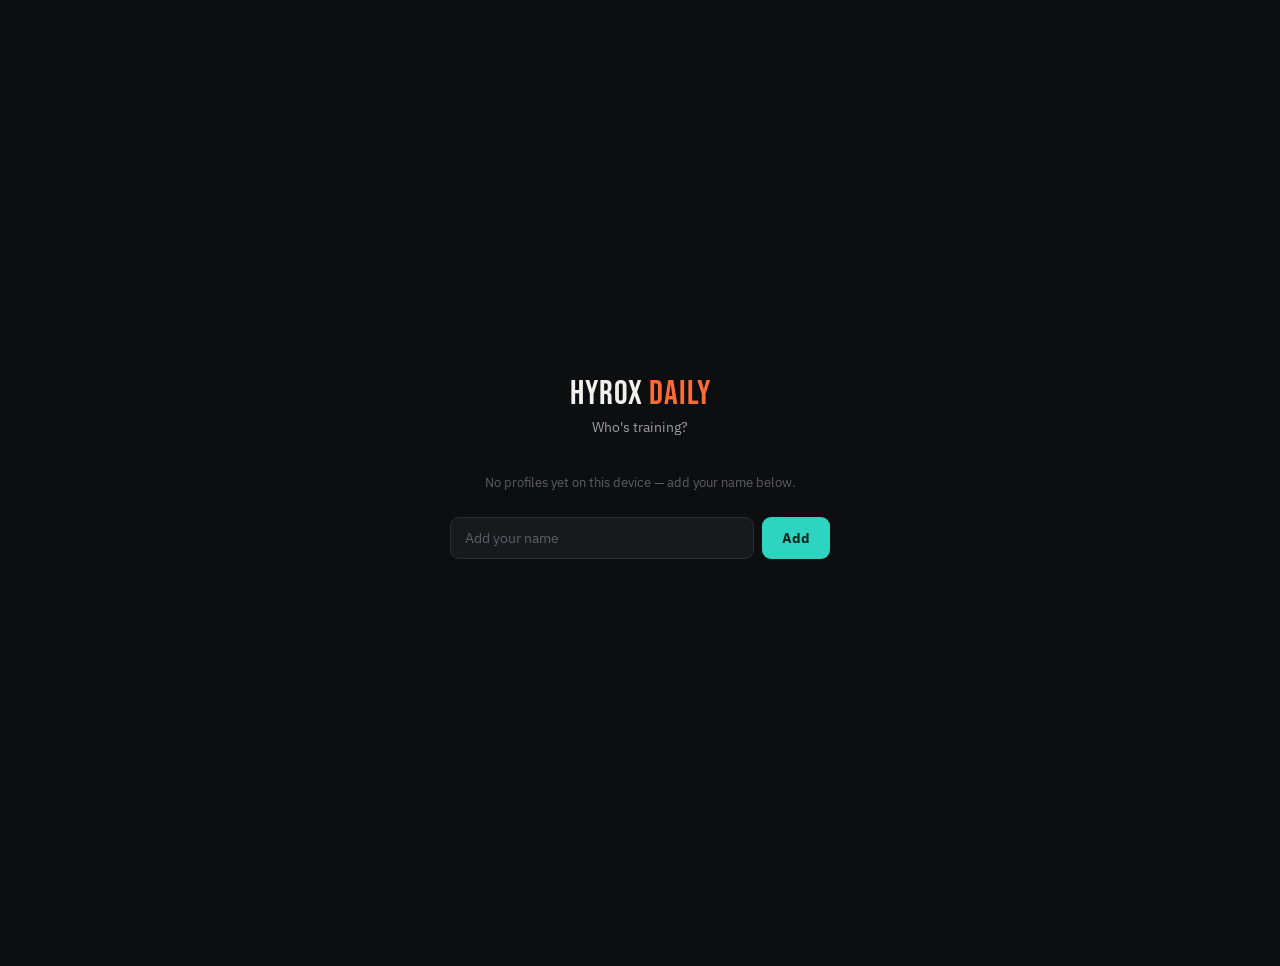
==== index.html @ 0f5ade12 "Add files via upload" ====
<!DOCTYPE html>
<html lang="en">
<head>
<meta charset="UTF-8">
<meta name="viewport" content="width=device-width, initial-scale=1.0, viewport-fit=cover">
<title>HYROX Daily — Patrick's Training Tracker</title>
<meta name="description" content="Daily HYROX training tracker — 13-week build to Race 1, 5-week bridge to Race 2.">
<meta name="theme-color" content="#0D0E10">
<link rel="icon" href="data:image/svg+xml,<svg xmlns=%22http://www.w3.org/2000/svg%22 viewBox=%220 0 100 100%22><rect width=%22100%22 height=%22100%22 rx=%2220%22 fill=%22%230D0E10%22/><text x=%2250%22 y=%2266%22 font-size=%2255%22 font-family=%22Arial%22 font-weight=%22900%22 fill=%22%23FF6B35%22 text-anchor=%22middle%22>H</text></svg>">
<link rel="preconnect" href="https://fonts.googleapis.com">
<link rel="preconnect" href="https://fonts.gstatic.com" crossorigin>
<link href="https://fonts.googleapis.com/css2?family=Bebas+Neue&family=IBM+Plex+Mono:wght@500;600&family=IBM+Plex+Sans:wght@400;500;600;700&display=swap" rel="stylesheet">
<link rel="stylesheet" href="css/style.css">
</head>
<body>

<div id="app">

  <div id="profileScreen" class="profile-screen">
    <div class="profile-screen-inner">
      <div class="brand">HYROX <span>DAILY</span></div>
      <p class="profile-screen-sub">Who's training?</p>
      <div class="profile-list" id="profileList"></div>
      <div class="profile-add-row">
        <input type="text" id="newProfileName" placeholder="Add your name" maxlength="24" autocomplete="off">
        <button id="addProfileBtn">Add</button>
      </div>
    </div>
  </div>

  <div id="mainApp" hidden>

  <header class="app-header">
    <div class="header-top">
      <div class="brand-row">
        <div class="brand">HYROX <span>DAILY</span></div>
        <div class="profile-chip" id="activeProfileName">—</div>
      </div>
      <div class="header-actions">
        <button id="switchProfileBtn" class="ghost-btn">Switch</button>
        <button id="todayBtn" class="today-btn">Jump to Today</button>
      </div>
    </div>

    <div class="phase-card">
      <div class="phase-row">
        <div class="phase-name" id="phaseName">—</div>
        <div class="phase-week" id="phaseWeek">—</div>
      </div>
      <div class="phase-bar"><div class="phase-bar-fill" id="phaseBarFill" style="width:0%"></div></div>
      <div class="phase-meta">
        <span id="raceCountdown">—</span>
        <span id="adherenceStat">—</span>
      </div>
    </div>
  </header>

  <nav class="week-rail" id="weekRail" aria-label="This week"></nav>

  <main id="mainView">
    <div id="startBanner"></div>

    <div class="day-nav">
      <button class="day-nav-btn" id="prevDayBtn" aria-label="Previous day">‹</button>
      <div class="day-heading">
        <div class="dh-name" id="dhName">—</div>
        <div class="dh-date" id="dhDate">—</div>
      </div>
      <button class="day-nav-btn" id="nextDayBtn" aria-label="Next day">›</button>
    </div>

    <div class="swap-row">
      <button class="swap-toggle-btn" id="swapToggleBtn" hidden>⇄ Swap with another day this week</button>
      <div class="swap-locked-note" id="swapLockedNote" hidden>Swapping is locked during race week.</div>
    </div>
    <div class="swap-panel" id="swapPanel" hidden></div>

    <section class="session-card" id="sessionCard">
      <span class="session-tag" id="sessionTag">—</span>
      <span class="swapped-badge" id="swappedBadge" hidden>⇄ moved</span>
      <h1 class="session-title" id="sessionTitle">—</h1>
      <p class="session-subtitle" id="sessionSubtitle"></p>
      <div class="station-rail" id="stationRail"></div>
    </section>
  </main>

  <footer class="app-footer">
    <div class="streak-row">
      <div class="streak-card">
        <div class="streak-num" id="streakNum">0</div>
        <div class="streak-label">Day Streak</div>
      </div>
      <div class="streak-card">
        <div class="streak-num" id="doneCount">0</div>
        <div class="streak-label">Sessions Done</div>
      </div>
      <div class="streak-card">
        <div class="streak-num" id="pctNum">0%</div>
        <div class="streak-label">Block Adherence</div>
      </div>
    </div>
  </footer>

  </div>

</div>

<script src="js/pictograms.js"></script>
<script src="js/program-data.js"></script>
<script src="js/app.js"></script>
</body>
</html>
---- css/style.css ----
/* ===================================================================
   HYROX DAILY — design tokens
   Dark, data-dense "split board" aesthetic: motivated by early-morning /
   gym use and by the athlete's own race-timing dashboards, not a default.
   Two semantic accents (run / gym) + a reserved race-red used only twice
   in the whole 126-day program, on the two race days.
   =================================================================== */
:root{
  --bg:        #0D0E10;
  --surface:   #17191C;
  --surface-2: #202226;
  --border:    #2A2C31;
  --border-soft:#1E2023;

  --text:      #F2F1ED;
  --text-dim:  #9A9DA6;
  --text-faint:#5C5F66;

  --run:    #FF6B35;
  --run-dim:#7A3D24;
  --gym:    #2DD4BF;
  --gym-dim:#1D5A54;
  --rest:   #6B6F76;
  --race:   #E5484D;
  --race-glow: rgba(229,72,77,.35);

  --font-display: 'Bebas Neue', 'Archivo Black', sans-serif;
  --font-body: 'IBM Plex Sans', -apple-system, sans-serif;
  --font-mono: 'IBM Plex Mono', 'SFMono-Regular', monospace;

  --radius: 14px;
  --radius-sm: 9px;
  --container: 640px;
}

*{ box-sizing:border-box; margin:0; padding:0; }
html{ -webkit-tap-highlight-color: transparent; }

body{
  background: var(--bg);
  color: var(--text);
  font-family: var(--font-body);
  line-height:1.45;
  min-height:100vh;
  padding-bottom: 48px;
}

button{ font-family:inherit; cursor:pointer; }
a{ color:inherit; }

::selection{ background: var(--gym-dim); color:var(--text); }

@media (prefers-reduced-motion: reduce){
  *{ animation-duration:0.001ms !important; animation-iteration-count:1 !important; transition:none !important; }
}

/* ---------- shell ---------- */
#app{ max-width: var(--container); margin:0 auto; padding: 18px 16px 0; }

/* ---------- header ---------- */
.app-header{ padding-bottom:14px; }
.header-top{ display:flex; align-items:center; justify-content:space-between; margin-bottom:16px; }
.brand{ font-family:var(--font-display); font-size:28px; letter-spacing:1px; color:var(--text); line-height:1; }
.brand span{ color:var(--run); }
.today-btn{
  background:var(--surface-2); border:1px solid var(--border); color:var(--text-dim);
  font-size:12px; font-weight:600; letter-spacing:.06em; text-transform:uppercase;
  padding:8px 14px; border-radius: 999px; transition:.15s;
}
.today-btn:hover{ color:var(--text); border-color:var(--gym); }
.today-btn:focus-visible, button:focus-visible, input:focus-visible, a:focus-visible{
  outline:2px solid var(--gym); outline-offset:2px;
}

.phase-card{
  background:var(--surface); border:1px solid var(--border-soft); border-radius:var(--radius);
  padding:14px 16px;
}
.phase-row{ display:flex; align-items:baseline; justify-content:space-between; gap:8px; margin-bottom:9px; }
.phase-name{ font-size:13px; font-weight:600; color:var(--text); }
.phase-week{ font-family:var(--font-mono); font-size:12px; color:var(--text-dim); white-space:nowrap; }
.phase-bar{ height:5px; border-radius:4px; background:var(--surface-2); overflow:hidden; margin-bottom:9px; }
.phase-bar-fill{ height:100%; background:linear-gradient(90deg, var(--gym), var(--run)); border-radius:4px; transition:width .3s; }
.phase-meta{ display:flex; justify-content:space-between; font-size:12px; color:var(--text-dim); }
.phase-meta b{ color:var(--text); font-family:var(--font-mono); font-weight:500; }

/* ---------- week rail ---------- */
.week-rail{ display:flex; gap:6px; margin:16px 0; }
.week-dot{
  flex:1; display:flex; flex-direction:column; align-items:center; gap:6px;
  background:none; border:none; padding:8px 2px; border-radius:var(--radius-sm);
  color:var(--text-dim); transition:.15s;
}
.week-dot:hover{ background:var(--surface); }
.week-dot .wd-letter{ font-size:11px; font-weight:600; letter-spacing:.04em; text-transform:uppercase; }
.week-dot .wd-ring{
  width:30px; height:30px; border-radius:50%; border:2px solid var(--border);
  display:flex; align-items:center; justify-content:center; position:relative;
  font-family:var(--font-mono); font-size:11px; color:var(--text-faint);
}
.week-dot.type-gym .wd-ring{ border-color: var(--gym-dim); }
.week-dot.type-run .wd-ring{ border-color: var(--run-dim); }
.week-dot.type-race .wd-ring{ border-color: var(--race); }
.week-dot.done.type-gym .wd-ring{ background:var(--gym); border-color:var(--gym); color:#04231F; }
.week-dot.done.type-run .wd-ring{ background:var(--run); border-color:var(--run); color:#2B0F04; }
.week-dot.done.type-race .wd-ring{ background:var(--race); border-color:var(--race); color:#fff; }
.week-dot.partial .wd-ring{ background:conic-gradient(var(--gym) var(--pct,50%), transparent 0); }
.week-dot.is-today .wd-ring{ box-shadow:0 0 0 2px var(--bg), 0 0 0 4px var(--text); }
.week-dot.is-viewing{ background:var(--surface); }

/* ---------- day nav ---------- */
.day-nav{ display:flex; align-items:center; justify-content:space-between; margin-bottom:12px; }
.day-nav-btn{
  width:38px; height:38px; border-radius:50%; background:var(--surface); border:1px solid var(--border);
  color:var(--text); font-size:18px; display:flex; align-items:center; justify-content:center;
}
.day-nav-btn:disabled{ opacity:.3; cursor:default; }
.day-heading{ text-align:center; }
.day-heading .dh-name{ font-family:var(--font-display); font-size:34px; letter-spacing:.5px; line-height:1; }
.day-heading .dh-date{ font-size:12px; color:var(--text-dim); font-family:var(--font-mono); margin-top:2px; }

/* ---------- session card ---------- */
.session-card{
  background:var(--surface); border:1px solid var(--border-soft); border-radius:var(--radius);
  padding:20px 18px 8px; margin-bottom:18px;
}
.session-card.type-race{ border-color:var(--race); box-shadow:0 0 0 1px var(--race), 0 8px 30px var(--race-glow); }

.session-tag{
  display:inline-flex; align-items:center; gap:6px; font-size:11px; font-weight:700; letter-spacing:.08em;
  text-transform:uppercase; padding:4px 10px; border-radius:999px; margin-bottom:10px;
}
.session-tag.type-gym{ background:var(--gym-dim); color:var(--gym); }
.session-tag.type-run{ background:var(--run-dim); color:var(--run); }
.session-tag.type-rest{ background:var(--surface-2); color:var(--text-dim); }
.session-tag.type-race{ background:var(--race); color:#fff; }

.swapped-badge{
  display:inline-flex; margin-left:8px; font-size:10.5px; font-weight:700; letter-spacing:.04em;
  text-transform:uppercase; color:var(--text-dim); background:var(--surface-2); padding:4px 9px;
  border-radius:999px; vertical-align:middle;
}

.swap-row{ text-align:center; margin-bottom:10px; }
.swap-toggle-btn{ background:none; border:none; color:var(--text-dim); font-size:12.5px; text-decoration:underline; text-underline-offset:3px; padding:4px 8px; }
.swap-toggle-btn:hover{ color:var(--text); }
.swap-locked-note{ font-size:12px; color:var(--text-faint); font-style:italic; }

.swap-panel{ background:var(--surface); border:1px solid var(--border-soft); border-radius:var(--radius-sm); margin-bottom:14px; overflow:hidden; }
.swap-option{
  width:100%; display:flex; align-items:center; gap:10px; padding:11px 14px; background:none;
  border:none; border-bottom:1px solid var(--border-soft); color:var(--text); text-align:left;
}
.swap-option:last-child{ border-bottom:none; }
.swap-option:hover{ background:var(--surface-2); }
.swap-option-day{ flex:none; width:88px; font-size:12.5px; font-weight:600; line-height:1.3; }
.swap-option-date{ display:block; font-size:10.5px; color:var(--text-dim); font-weight:400; font-family:var(--font-mono); }
.swap-option-tag{ flex:none; font-size:10px; font-weight:700; text-transform:uppercase; letter-spacing:.04em; padding:3px 7px; border-radius:999px; }
.swap-option-tag.type-gym{ background:var(--gym-dim); color:var(--gym); }
.swap-option-tag.type-run{ background:var(--run-dim); color:var(--run); }
.swap-option-tag.type-rest{ background:var(--surface-2); color:var(--text-dim); }
.swap-option-title{ flex:1; font-size:12px; color:var(--text-dim); overflow:hidden; text-overflow:ellipsis; white-space:nowrap; }

.session-title{ font-family:var(--font-display); font-size:26px; letter-spacing:.3px; line-height:1.05; margin-bottom:4px; }
.session-subtitle{ font-size:13px; color:var(--text-dim); margin-bottom:18px; }

/* ---------- station rail (signature element) ---------- */
.station-rail{ position:relative; padding-left:0; }
.station{ position:relative; display:flex; gap:14px; padding-bottom:22px; }
.station:last-child{ padding-bottom:6px; }
.station-line{
  position:absolute; left:23px; top:48px; bottom:-4px; width:2px; background:var(--border);
}
.station:last-child .station-line{ display:none; }
.station.checked .station-line{ background: var(--session-accent, var(--gym)); }

.station-node{
  flex:none; width:48px; height:48px; border-radius:50%; background:var(--surface-2);
  border:2px solid var(--border); display:flex; align-items:center; justify-content:center;
  position:relative; z-index:1; padding:9px; color:var(--text-dim);
  transition:.15s; appearance:none; -webkit-appearance:none;
}
.station-node:hover{ border-color: var(--session-accent, var(--gym)); }
.station.checked .station-node{
  background: var(--session-accent, var(--gym)); border-color: var(--session-accent, var(--gym)); color:#04231F;
}
.station-node .p-check{
  position:absolute; bottom:-3px; right:-3px; width:18px; height:18px; border-radius:50%;
  background:var(--bg); border:2px solid var(--session-accent, var(--gym)); color:var(--session-accent, var(--gym));
  display:none; align-items:center; justify-content:center; font-size:11px; line-height:1;
}
.station.checked .station-node .p-check{ display:flex; background:var(--session-accent, var(--gym)); color:#04231F; }

.station-body{ flex:1; padding-top:4px; min-width:0; }
.station-name{ font-size:15px; font-weight:600; color:var(--text); }
.station.checked .station-name{ color:var(--text-dim); }
.station-prescription{ font-family:var(--font-mono); font-size:15px; color:var(--session-accent, var(--gym)); margin-top:1px; }
.station-detail{ font-size:12.5px; color:var(--text-dim); margin-top:4px; }
.station-cue{ font-size:12px; color:var(--text-faint); font-style:italic; margin-top:3px; }
.station-video{
  display:inline-flex; align-items:center; gap:4px; font-size:11.5px; color:var(--text-faint);
  margin-top:7px; text-decoration:none; border-bottom:1px solid var(--border);
}
.station-video:hover{ color:var(--text-dim); border-color:var(--text-dim); }

.station.note .station-node{ background:none; border:none; color:var(--text-faint); width:48px; }
.station.note .station-body{ padding-top:12px; }
.station.note .station-name{ font-size:12.5px; color:var(--text-dim); font-weight:600; text-transform:uppercase; letter-spacing:.03em; }
.station.note .station-detail{ margin-top:2px; }
.station.note .station-line{ background: repeating-linear-gradient(var(--border),var(--border) 3px,transparent 3px,transparent 7px); }

/* rest day */
.rest-block{ display:flex; align-items:center; gap:14px; padding:6px 0 16px; }
.rest-block .station-node{ background:var(--surface-2); }
.rest-block.checked .station-node{ background:var(--rest); border-color:var(--rest); color:var(--bg); }
.rest-block .p-check{ border-color:var(--rest); color:var(--rest); }
.rest-block.checked .p-check{ background:var(--rest); color:var(--bg); }

/* race block */
.race-block{ padding:4px 0 16px; }
.race-block .race-lead{ font-size:14px; color:var(--text); margin-bottom:14px; }
.race-block .race-cue{ font-size:13px; color:var(--race); font-weight:600; margin-top:10px; }
.time-input-row{ display:flex; align-items:center; gap:10px; }
.time-input-row label{ font-size:12px; color:var(--text-dim); }
.time-input{
  background:var(--surface-2); border:1px solid var(--border); color:var(--text); font-family:var(--font-mono);
  font-size:16px; padding:9px 12px; border-radius:var(--radius-sm); width:120px;
}
.race-complete-btn{
  margin-top:14px; width:100%; padding:13px; border-radius:var(--radius-sm); border:none;
  background:var(--race); color:#fff; font-weight:700; font-size:14px; letter-spacing:.03em;
}
.race-complete-btn.done{ background:var(--surface-2); color:var(--race); border:1px solid var(--race); }

/* ---------- footer ---------- */
.app-footer{ padding:6px 2px 20px; }
.streak-row{ display:flex; gap:10px; }
.streak-card{
  flex:1; background:var(--surface); border:1px solid var(--border-soft); border-radius:var(--radius-sm);
  padding:12px 14px; text-align:center;
}
.streak-num{ font-family:var(--font-mono); font-size:22px; font-weight:600; }
.streak-label{ font-size:10.5px; color:var(--text-dim); text-transform:uppercase; letter-spacing:.05em; margin-top:2px; }

.banner{
  background:var(--surface-2); border:1px solid var(--border); border-radius:var(--radius-sm);
  padding:12px 14px; font-size:13px; color:var(--text-dim); text-align:center; margin-bottom:16px;
}
.banner b{ color:var(--text); }

/* ---------- profile screen ---------- */
.profile-screen{
  min-height:100vh; display:flex; align-items:center; justify-content:center; padding:24px 16px;
}
.profile-screen[hidden]{ display:none; }
.profile-screen-inner{ width:100%; max-width:380px; text-align:center; }
.profile-screen .brand{ font-size:34px; margin-bottom:6px; justify-content:center; }
.profile-screen-sub{ color:var(--text-dim); font-size:14px; margin-bottom:28px; }
.profile-list{ display:flex; flex-direction:column; gap:10px; margin-bottom:20px; }
.profile-empty{ color:var(--text-faint); font-size:13px; padding:8px 0 4px; }
.profile-card{ display:flex; align-items:center; gap:10px; }
.profile-select{
  flex:1; display:flex; align-items:center; gap:12px; background:var(--surface); border:1px solid var(--border-soft);
  border-radius:var(--radius-sm); padding:12px 16px; color:var(--text); text-align:left; transition:.15s;
}
.profile-select:hover{ border-color:var(--gym); background:var(--surface-2); }
.profile-avatar{
  flex:none; width:34px; height:34px; border-radius:50%; display:flex; align-items:center; justify-content:center;
  font-family:var(--font-display); font-size:16px; color:#0A0B0C;
}
.profile-name{ font-size:15px; font-weight:600; }
.profile-delete{
  flex:none; width:34px; height:34px; border-radius:50%; background:none; border:1px solid var(--border);
  color:var(--text-faint); font-size:16px; line-height:1;
}
.profile-delete:hover{ color:var(--race); border-color:var(--race); }
.profile-add-row{ display:flex; gap:8px; }
.profile-add-row input{
  flex:1; background:var(--surface); border:1px solid var(--border); color:var(--text); font-family:inherit;
  font-size:14px; padding:11px 14px; border-radius:var(--radius-sm);
}
.profile-add-row input::placeholder{ color:var(--text-faint); }
.profile-add-row button{
  background:var(--gym); border:none; color:#04231F; font-weight:700; font-size:14px; padding:0 20px;
  border-radius:var(--radius-sm);
}

/* ---------- header: brand row / profile chip / switch ---------- */
.brand-row{ display:flex; align-items:baseline; gap:10px; }
.profile-chip{
  font-size:12px; font-weight:600; color:var(--text-dim); background:var(--surface); border:1px solid var(--border-soft);
  padding:3px 11px; border-radius:999px;
}
.header-actions{ display:flex; align-items:center; gap:8px; }
.ghost-btn{
  background:none; border:1px solid var(--border); color:var(--text-dim); font-size:12px; font-weight:600;
  padding:8px 12px; border-radius:999px;
}
.ghost-btn:hover{ color:var(--text); border-color:var(--gym); }
.station-node .pictogram, .rest-block .station-node .pictogram{ width:100%; height:100%; }

@media (min-width:480px){
  .day-heading .dh-name{ font-size:38px; }
  .session-title{ font-size:30px; }
}
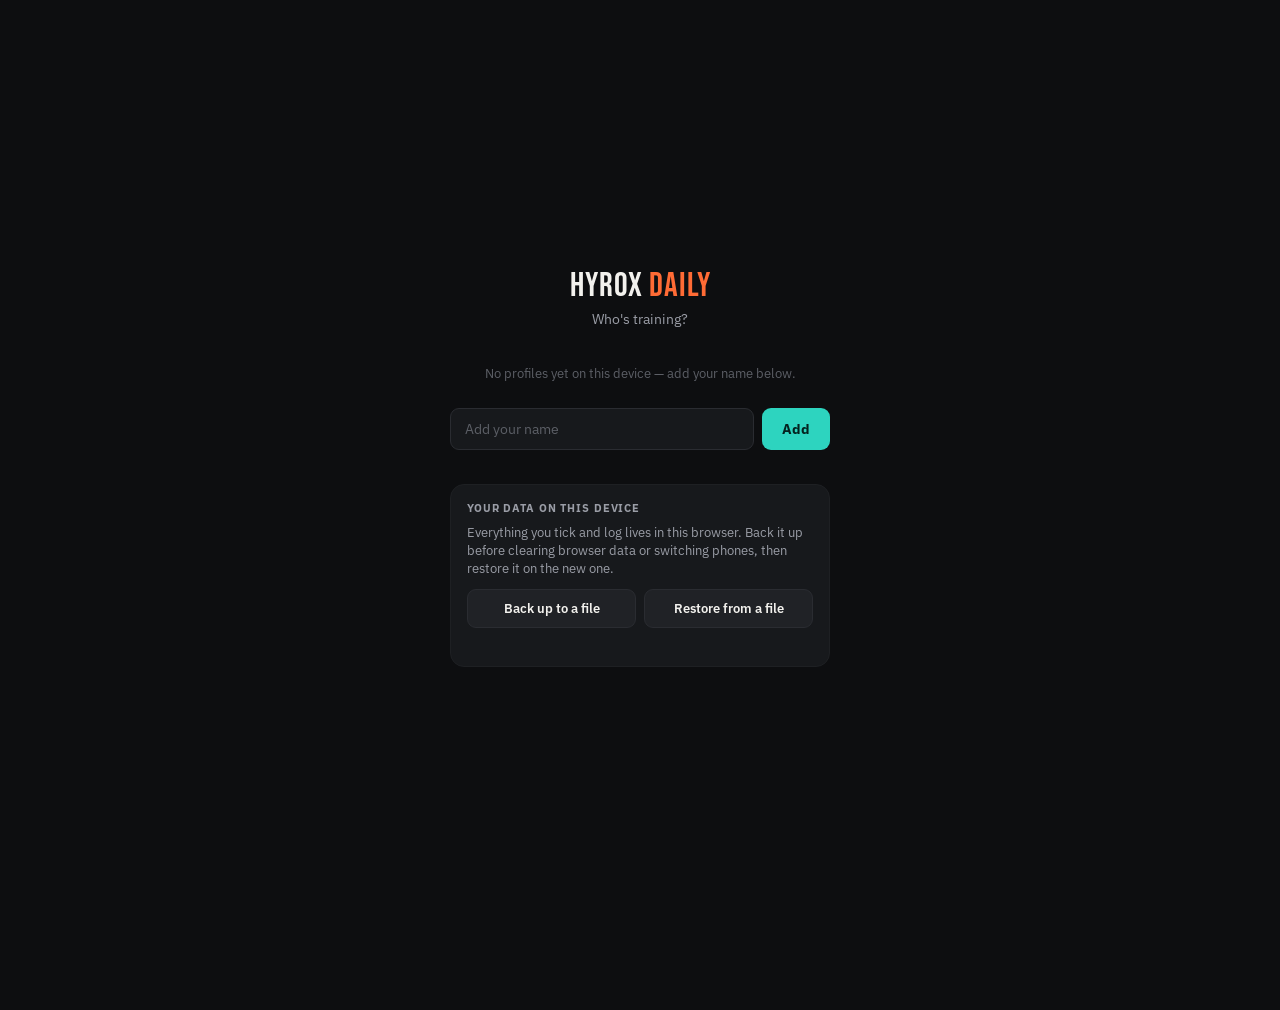
==== commit 28a0616e: "Add files via upload" ====
--- a/index.html
+++ b/index.html
@@ -3,13 +3,16 @@
 <head>
 <meta charset="UTF-8">
 <meta name="viewport" content="width=device-width, initial-scale=1.0, viewport-fit=cover">
-<title>HYROX Daily — Patrick's Training Tracker</title>
-<meta name="description" content="Daily HYROX training tracker — 13-week build to Race 1, 5-week bridge to Race 2.">
+<title>HYROX Daily</title>
+<meta name="description" content="Daily HYROX training plan, race-week fuel and mobility routines.">
 <meta name="theme-color" content="#0D0E10">
-<link rel="icon" href="data:image/svg+xml,<svg xmlns=%22http://www.w3.org/2000/svg%22 viewBox=%220 0 100 100%22><rect width=%22100%22 height=%22100%22 rx=%2220%22 fill=%22%230D0E10%22/><text x=%2250%22 y=%2266%22 font-size=%2255%22 font-family=%22Arial%22 font-weight=%22900%22 fill=%22%23FF6B35%22 text-anchor=%22middle%22>H</text></svg>">
-<link rel="preconnect" href="https://fonts.googleapis.com">
-<link rel="preconnect" href="https://fonts.gstatic.com" crossorigin>
-<link href="https://fonts.googleapis.com/css2?family=Bebas+Neue&family=IBM+Plex+Mono:wght@500;600&family=IBM+Plex+Sans:wght@400;500;600;700&display=swap" rel="stylesheet">
+<meta name="mobile-web-app-capable" content="yes">
+<meta name="apple-mobile-web-app-capable" content="yes">
+<meta name="apple-mobile-web-app-status-bar-style" content="black-translucent">
+<meta name="apple-mobile-web-app-title" content="HYROX Daily">
+<link rel="manifest" href="manifest.webmanifest">
+<link rel="icon" type="image/png" href="icons/favicon-64.png">
+<link rel="apple-touch-icon" href="icons/apple-touch-icon.png">
 <link rel="stylesheet" href="css/style.css">
 </head>
 <body>
@@ -25,6 +28,17 @@
         <input type="text" id="newProfileName" placeholder="Add your name" maxlength="24" autocomplete="off">
         <button id="addProfileBtn">Add</button>
       </div>
+
+      <div class="data-box">
+        <div class="data-title">Your data on this device</div>
+        <p class="data-sub">Everything you tick and log lives in this browser. Back it up before clearing browser data or switching phones, then restore it on the new one.</p>
+        <div class="data-actions">
+          <button id="backupBtn" class="data-btn">Back up to a file</button>
+          <button id="restoreBtn" class="data-btn">Restore from a file</button>
+          <input type="file" id="restoreInput" accept="application/json,.json" hidden>
+        </div>
+        <p class="data-status" id="dataStatus" role="status" aria-live="polite"></p>
+      </div>
     </div>
   </div>
 
@@ -38,8 +52,17 @@
       </div>
       <div class="header-actions">
         <button id="switchProfileBtn" class="ghost-btn">Switch</button>
-        <button id="todayBtn" class="today-btn">Jump to Today</button>
+        <button id="todayBtn" class="today-btn">Today</button>
       </div>
+    </div>
+  </header>
+
+  <div id="planView" class="view">
+
+    <div class="install-banner" id="installBanner" hidden>
+      <span>Install HYROX Daily on your phone - it opens like an app and works with no signal.</span>
+      <button id="installBtn" class="install-btn">Install</button>
+      <button id="installDismiss" class="install-x" aria-label="Dismiss">×</button>
     </div>
 
     <div class="phase-card">
@@ -53,7 +76,6 @@
         <span id="adherenceStat">—</span>
       </div>
     </div>
-  </header>
 
   <nav class="week-rail" id="weekRail" aria-label="This week"></nav>
 
@@ -75,11 +97,22 @@
     </div>
     <div class="swap-panel" id="swapPanel" hidden></div>
 
+    <div class="holiday-row" id="holidayRow">
+      <button class="holiday-toggle-btn" id="holidayToggleBtn">🏖 Mark as Holiday Mode</button>
+    </div>
+    <div class="holiday-panel" id="holidayPanel" hidden>
+      <p class="holiday-panel-text">This day is excused — it won't break your streak or count against adherence.</p>
+      <input type="text" id="holidayReasonInput" placeholder="Reason (optional) — e.g. travelling, no gym access" maxlength="80" autocomplete="off">
+    </div>
+
+    <div id="fuelToday"></div>
+
     <section class="session-card" id="sessionCard">
       <span class="session-tag" id="sessionTag">—</span>
       <span class="swapped-badge" id="swappedBadge" hidden>⇄ moved</span>
       <h1 class="session-title" id="sessionTitle">—</h1>
       <p class="session-subtitle" id="sessionSubtitle"></p>
+      <div class="session-links" id="sessionLinks"></div>
       <div class="station-rail" id="stationRail"></div>
     </section>
   </main>
@@ -103,10 +136,50 @@
 
   </div>
 
+  <div id="fuelView" class="view" hidden></div>
+  <div id="mobilityView" class="view" hidden></div>
+
+  <nav class="tabbar" aria-label="Sections">
+    <button class="tab is-active" data-tab="plan" aria-current="page">
+      <svg viewBox="0 0 24 24" aria-hidden="true"><rect x="3.5" y="5" width="17" height="15" rx="2.5"/><path d="M3.5 10h17M8 3v4M16 3v4"/></svg>
+      <span>Plan</span>
+    </button>
+    <button class="tab" data-tab="fuel">
+      <svg viewBox="0 0 24 24" aria-hidden="true"><path d="M12 3.5c3.2 4 5.5 7.1 5.5 10.2A5.5 5.5 0 0 1 6.5 13.7C6.5 10.6 8.8 7.5 12 3.5z"/></svg>
+      <span>Fuel</span>
+    </button>
+    <button class="tab" data-tab="mobility">
+      <svg viewBox="0 0 24 24" aria-hidden="true"><circle cx="13" cy="4.5" r="1.8"/><path d="M12.5 7.5l-2 6 4.5 2.5 1 5M10.5 13.5L6 20M11.8 9.5l5.2-1.5M11.5 9.8L6.5 8"/></svg>
+      <span>Mobility</span>
+    </button>
+  </nav>
+
+  </div>
+
+  <div id="sheet" class="sheet" hidden>
+    <div class="sheet-backdrop" data-sheet-close></div>
+    <div class="sheet-panel" role="dialog" aria-modal="true" aria-labelledby="sheetTitle">
+      <div class="sheet-grip" aria-hidden="true"></div>
+      <div class="sheet-head">
+        <div>
+          <h2 class="sheet-title" id="sheetTitle">—</h2>
+          <p class="sheet-meta" id="sheetMeta"></p>
+        </div>
+        <button class="sheet-close" id="sheetCloseBtn" data-sheet-close aria-label="Close">×</button>
+      </div>
+      <div class="sheet-body" id="sheetBody"></div>
+    </div>
+  </div>
+
 </div>
 
 <script src="js/pictograms.js"></script>
+<script src="js/pictograms-mobility.js"></script>
 <script src="js/program-data.js"></script>
+<script src="js/routines-data.js"></script>
+<script src="js/fuel-data.js"></script>
+<script src="js/fuel.js"></script>
+<script src="js/mobility.js"></script>
 <script src="js/app.js"></script>
 </body>
 </html>
--- a/css/style.css
+++ b/css/style.css
@@ -1,3 +1,12 @@
+/* Fonts are self-hosted (fonts/, SIL OFL 1.1) so the app works offline. */
+@font-face{ font-family:'Bebas Neue'; font-weight:400; font-style:normal; font-display:swap; src:url(../fonts/bebas-neue-latin-400-normal.woff2) format('woff2'); }
+@font-face{ font-family:'IBM Plex Sans'; font-weight:400; font-style:normal; font-display:swap; src:url(../fonts/ibm-plex-sans-latin-400-normal.woff2) format('woff2'); }
+@font-face{ font-family:'IBM Plex Sans'; font-weight:500; font-style:normal; font-display:swap; src:url(../fonts/ibm-plex-sans-latin-500-normal.woff2) format('woff2'); }
+@font-face{ font-family:'IBM Plex Sans'; font-weight:600; font-style:normal; font-display:swap; src:url(../fonts/ibm-plex-sans-latin-600-normal.woff2) format('woff2'); }
+@font-face{ font-family:'IBM Plex Sans'; font-weight:700; font-style:normal; font-display:swap; src:url(../fonts/ibm-plex-sans-latin-700-normal.woff2) format('woff2'); }
+@font-face{ font-family:'IBM Plex Mono'; font-weight:500; font-style:normal; font-display:swap; src:url(../fonts/ibm-plex-mono-latin-500-normal.woff2) format('woff2'); }
+@font-face{ font-family:'IBM Plex Mono'; font-weight:600; font-style:normal; font-display:swap; src:url(../fonts/ibm-plex-mono-latin-600-normal.woff2) format('woff2'); }
+
 /* ===================================================================
    HYROX DAILY — design tokens
    Dark, data-dense "split board" aesthetic: motivated by early-morning /
@@ -161,6 +170,24 @@
 .swap-option-tag.type-rest{ background:var(--surface-2); color:var(--text-dim); }
 .swap-option-title{ flex:1; font-size:12px; color:var(--text-dim); overflow:hidden; text-overflow:ellipsis; white-space:nowrap; }
 
+.holiday-row{ text-align:center; margin-bottom:10px; }
+.holiday-toggle-btn{ background:none; border:none; color:var(--text-dim); font-size:12.5px; text-decoration:underline; text-underline-offset:3px; padding:4px 8px; }
+.holiday-toggle-btn:hover{ color:var(--text); }
+.holiday-toggle-btn.active{ color:#FBBF24; text-decoration:none; font-weight:600; }
+.holiday-panel{
+  background:var(--surface); border:1px solid #FBBF24; border-radius:var(--radius-sm);
+  padding:12px 14px; margin-bottom:14px;
+}
+.holiday-panel-text{ font-size:12.5px; color:var(--text-dim); margin-bottom:8px; }
+#holidayReasonInput{
+  width:100%; background:var(--surface-2); border:1px solid var(--border); color:var(--text);
+  font-family:inherit; font-size:13px; padding:9px 12px; border-radius:7px;
+}
+#holidayReasonInput::placeholder{ color:var(--text-faint); }
+
+.week-dot.holiday .wd-ring{ border-color:#FBBF24; background:none; color:#FBBF24; font-size:13px; }
+.week-dot.holiday.done .wd-ring, .week-dot.holiday.partial .wd-ring{ background:none; }
+
 .session-title{ font-family:var(--font-display); font-size:26px; letter-spacing:.3px; line-height:1.05; margin-bottom:4px; }
 .session-subtitle{ font-size:13px; color:var(--text-dim); margin-bottom:18px; }
 
@@ -202,6 +229,22 @@
   margin-top:7px; text-decoration:none; border-bottom:1px solid var(--border);
 }
 .station-video:hover{ color:var(--text-dim); border-color:var(--text-dim); }
+
+.log-row{
+  display:flex; align-items:flex-start; justify-content:space-between; gap:10px; flex-wrap:wrap;
+  margin-top:9px; padding-top:9px; border-top:1px dashed var(--border-soft);
+}
+.log-prev{ font-size:11.5px; color:var(--text-faint); font-family:var(--font-mono); padding-top:6px; }
+.log-prev b{ color:var(--text-dim); font-weight:600; }
+.log-inputs{ display:flex; gap:8px; flex-wrap:wrap; margin-left:auto; }
+.log-field{ display:flex; flex-direction:column; align-items:center; gap:3px; }
+.log-field-label{ font-size:9.5px; color:var(--text-faint); text-transform:uppercase; letter-spacing:.03em; white-space:nowrap; }
+.log-input{
+  background:var(--surface-2); border:1px solid var(--border); color:var(--text); font-family:var(--font-mono);
+  font-size:13px; padding:6px 9px; border-radius:7px; width:72px; text-align:center;
+}
+.log-input::placeholder{ color:var(--text-faint); }
+.log-input:focus{ border-color:var(--session-accent, var(--gym)); outline:none; }
 
 .station.note .station-node{ background:none; border:none; color:var(--text-faint); width:48px; }
 .station.note .station-body{ padding-top:12px; }
@@ -303,3 +346,219 @@
   .day-heading .dh-name{ font-size:38px; }
   .session-title{ font-size:30px; }
 }
+
+/* ===================================================================
+   v4 — tabs (Plan / Fuel / Mobility), routine sheet, fuel + mobility views
+   Two new accents, used only inside their own views:
+   fluid sky-blue for anything you drink, grain-gold for carbohydrate.
+   Mobility pictograms take a soft violet so they never read as a
+   session you need to tick off.
+   =================================================================== */
+:root{
+  --fluid:  #5EC8F2;
+  --fluid-dim: #1C4A5C;
+  --carb:   #F2C14E;
+  --carb-dim: #5C4A1C;
+  --mob:    #A78BFA;
+  --mob-dim:#3B3159;
+  --tabbar-h: 64px;
+}
+[hidden]{ display:none !important; }
+body{ padding-bottom: calc(var(--tabbar-h) + 28px + env(safe-area-inset-bottom)); }
+body.sheet-open{ overflow:hidden; }
+
+.header-actions .today-btn[hidden]{ display:none !important; }
+
+/* ---------- tab bar ---------- */
+.tabbar{
+  position:fixed; left:0; right:0; bottom:0; z-index:30;
+  display:flex; justify-content:center; gap:4px;
+  padding:6px 12px calc(6px + env(safe-area-inset-bottom));
+  background:rgba(13,14,16,.92); backdrop-filter:blur(10px); -webkit-backdrop-filter:blur(10px);
+  border-top:1px solid var(--border-soft);
+}
+.tab{
+  flex:1; max-width:200px; display:flex; flex-direction:column; align-items:center; gap:3px;
+  background:none; border:none; color:var(--text-faint); padding:7px 4px; border-radius:var(--radius-sm);
+  font-size:11px; font-weight:600; letter-spacing:.05em; text-transform:uppercase;
+}
+.tab svg{ width:22px; height:22px; fill:none; stroke:currentColor; stroke-width:1.8; stroke-linecap:round; stroke-linejoin:round; }
+.tab:hover{ color:var(--text-dim); }
+.tab.is-active{ color:var(--text); }
+.tab.is-active svg{ stroke:var(--gym); }
+.tab[data-tab="fuel"].is-active svg{ stroke:var(--fluid); }
+.tab[data-tab="mobility"].is-active svg{ stroke:var(--mob); }
+
+/* ---------- shared view heading ---------- */
+.view-head{ padding:6px 2px 16px; }
+.eyebrow{ font-size:11px; font-weight:700; letter-spacing:.1em; text-transform:uppercase; color:var(--text-faint); margin-bottom:4px; }
+.view-title{ font-family:var(--font-display); font-size:32px; letter-spacing:.4px; line-height:1.02; font-weight:400; }
+.view-sub{ font-size:13px; color:var(--text-dim); margin-top:6px; }
+
+/* ---------- routine links inside the Plan view ---------- */
+.routine-link{
+  display:inline-flex; align-items:center; gap:4px; margin-top:7px; margin-right:12px;
+  background:none; border:none; padding:0; color:var(--mob); font-size:12px; font-weight:600;
+  border-bottom:1px solid var(--mob-dim);
+}
+.routine-link:hover{ border-color:var(--mob); }
+.session-links{ display:flex; flex-wrap:wrap; gap:8px; margin:-8px 0 18px; }
+.routine-link.pill{
+  margin:0; padding:6px 11px; border:1px solid var(--mob-dim); border-radius:999px; background:rgba(167,139,250,.06);
+}
+.routine-link.pill[data-open-fuel]{ color:var(--fluid); border-color:var(--fluid-dim); background:rgba(94,200,242,.06); }
+
+/* ---------- fuel card on the Plan view ---------- */
+.fuel-today{
+  width:100%; display:flex; align-items:center; gap:12px; text-align:left; margin-bottom:14px;
+  background:linear-gradient(90deg, rgba(94,200,242,.08), rgba(242,193,78,.05)); color:var(--text);
+  border:1px solid var(--fluid-dim); border-radius:var(--radius-sm); padding:11px 14px;
+}
+.ft-off{ flex:none; font-family:var(--font-display); font-size:22px; color:var(--fluid); min-width:42px; }
+.ft-body{ flex:1; min-width:0; display:flex; flex-direction:column; gap:2px; }
+.ft-title{ font-size:12.5px; font-weight:700; }
+.ft-line{ font-size:12px; color:var(--text-dim); }
+.ft-line b{ color:var(--text); font-family:var(--font-mono); font-weight:500; }
+.ft-go{ flex:none; font-size:20px; color:var(--text-faint); }
+
+/* ---------- routine sheet ---------- */
+.sheet{ position:fixed; inset:0; z-index:50; display:flex; align-items:flex-end; justify-content:center; }
+.sheet-backdrop{ position:absolute; inset:0; background:rgba(0,0,0,.62); }
+.sheet-panel{
+  position:relative; width:100%; max-width:var(--container); max-height:88vh; overflow:auto;
+  background:var(--surface); border:1px solid var(--border); border-bottom:none;
+  border-radius:18px 18px 0 0; padding:8px 16px calc(20px + env(safe-area-inset-bottom));
+  animation: sheet-up .22s ease-out;
+}
+@keyframes sheet-up{ from{ transform:translateY(24px); opacity:.6; } to{ transform:none; opacity:1; } }
+.sheet-grip{ width:38px; height:4px; border-radius:4px; background:var(--border); margin:2px auto 10px; }
+.sheet-head{ display:flex; align-items:flex-start; justify-content:space-between; gap:12px; position:sticky; top:-8px; background:var(--surface); padding:4px 0 10px; z-index:1; }
+.sheet-title{ font-family:var(--font-display); font-size:28px; font-weight:400; letter-spacing:.4px; line-height:1; }
+.sheet-meta{ font-size:12.5px; color:var(--text-dim); margin-top:4px; }
+.sheet-close{ flex:none; width:36px; height:36px; border-radius:50%; background:var(--surface-2); border:1px solid var(--border); color:var(--text); font-size:20px; line-height:1; }
+
+/* ---------- routine moves (sheet + Mobility tab) ---------- */
+.moves{ list-style:none; display:flex; flex-direction:column; gap:10px; }
+.move{ display:flex; gap:14px; align-items:center; background:var(--surface-2); border-radius:var(--radius-sm); padding:10px 12px; }
+.move-ic{ flex:none; width:64px; height:70px; color:var(--mob); background:rgba(167,139,250,.07); border-radius:10px; padding:6px 8px; }
+.move-body{ flex:1; min-width:0; }
+.move-top{ display:flex; align-items:baseline; gap:8px; }
+.move-n{ font-family:var(--font-mono); font-size:11px; color:var(--text-faint); }
+.move-name{ font-size:14.5px; font-weight:600; }
+.move-dose{ font-family:var(--font-mono); font-size:13px; color:var(--mob); margin-top:2px; }
+.move-cue{ font-size:12px; color:var(--text-dim); margin-top:3px; }
+
+/* ---------- Mobility tab ---------- */
+.routine-chips, .race-chips{ display:flex; gap:6px; overflow-x:auto; padding-bottom:4px; margin-bottom:14px; scrollbar-width:none; }
+.routine-chips::-webkit-scrollbar, .race-chips::-webkit-scrollbar, .day-chips::-webkit-scrollbar{ display:none; }
+.routine-chip, .race-chip{
+  flex:none; background:var(--surface); border:1px solid var(--border); color:var(--text-dim);
+  font-size:12.5px; font-weight:600; padding:8px 13px; border-radius:999px;
+}
+.routine-chip.is-on{ color:var(--text); border-color:var(--mob); background:rgba(167,139,250,.1); }
+.routine-card, .fuel-day, .fuel-card{
+  background:var(--surface); border:1px solid var(--border-soft); border-radius:var(--radius); padding:18px 16px; margin-bottom:14px;
+}
+.routine-head{ display:flex; align-items:baseline; justify-content:space-between; gap:12px; }
+.routine-name{ font-family:var(--font-display); font-size:26px; font-weight:400; letter-spacing:.3px; }
+.routine-dur{ font-family:var(--font-mono); font-size:13px; color:var(--mob); white-space:nowrap; }
+.routine-when{ font-size:12.5px; color:var(--text-dim); margin:4px 0 14px; }
+
+/* ---------- Fuel tab ---------- */
+.race-chip{ display:flex; flex-direction:column; align-items:flex-start; gap:1px; border-radius:var(--radius-sm); }
+.race-chip span{ font-family:var(--font-mono); font-size:10.5px; color:var(--text-faint); font-weight:500; }
+.race-chip.is-on{ color:var(--text); border-color:var(--fluid); background:rgba(94,200,242,.08); }
+
+.fuel-settings{ display:flex; flex-wrap:wrap; gap:10px; margin-bottom:14px; }
+.fs-field{ flex:1 1 140px; display:flex; flex-direction:column; gap:5px; font-size:11px; font-weight:700; letter-spacing:.06em; text-transform:uppercase; color:var(--text-faint); }
+.fs-input{ display:flex; align-items:center; gap:6px; background:var(--surface); border:1px solid var(--border); border-radius:var(--radius-sm); padding:0 12px; }
+.fs-input input{ flex:1; min-width:0; background:none; border:none; color:var(--text); font-family:var(--font-mono); font-size:16px; padding:10px 0; color-scheme:dark; }
+.fs-input input:focus{ outline:none; }
+.fs-input:focus-within{ border-color:var(--fluid); }
+.fs-input em{ font-style:normal; color:var(--text-faint); font-size:12px; text-transform:none; letter-spacing:0; }
+.fs-note{ flex-basis:100%; font-size:12px; color:var(--text-dim); }
+
+.day-chips{ display:flex; gap:6px; overflow-x:auto; padding-bottom:4px; margin-bottom:12px; scrollbar-width:none; }
+.day-chip{
+  flex:none; min-width:58px; display:flex; flex-direction:column; align-items:center; gap:2px;
+  background:var(--surface); border:1px solid var(--border); border-radius:var(--radius-sm); padding:7px 8px; color:var(--text-dim);
+}
+.dc-off{ font-family:var(--font-display); font-size:18px; line-height:1; letter-spacing:.3px; }
+.dc-date{ font-size:10.5px; font-family:var(--font-mono); }
+.day-chip.is-on{ color:var(--text); border-color:var(--fluid); background:rgba(94,200,242,.1); }
+.day-chip.is-race .dc-off{ color:var(--race); }
+.day-chip.is-today{ box-shadow:inset 0 -2px 0 var(--text); }
+
+.fd-head{ display:flex; align-items:center; gap:14px; }
+.fd-off{ flex:none; font-family:var(--font-display); font-size:34px; line-height:1; color:var(--fluid); min-width:54px; }
+.fuel-day.is-race .fd-off{ color:var(--race); }
+.fd-title{ font-family:var(--font-display); font-size:26px; font-weight:400; letter-spacing:.3px; line-height:1; }
+.fd-meta{ font-size:12px; color:var(--text-dim); margin-top:4px; }
+.fd-focus{ font-size:13.5px; color:var(--text); margin:14px 0; line-height:1.5; }
+
+.tiles{ display:grid; grid-template-columns:repeat(2, 1fr); gap:8px; margin-bottom:12px; }
+@media (min-width:520px){ .tiles{ grid-template-columns:repeat(4, 1fr); } }
+.tile{ background:var(--surface-2); border-radius:var(--radius-sm); padding:10px 12px; border-top:2px solid var(--border); }
+.tile.is-carb{ border-top-color:var(--carb); }
+.tile.is-fluid{ border-top-color:var(--fluid); }
+.tile-label{ font-size:10.5px; font-weight:700; letter-spacing:.07em; text-transform:uppercase; color:var(--text-faint); }
+.tile-value{ font-family:var(--font-mono); font-size:15px; font-weight:600; margin-top:4px; line-height:1.3; }
+.tile-sub{ font-size:11px; color:var(--text-dim); margin-top:2px; }
+
+.fibre-line{ display:flex; gap:8px; align-items:baseline; font-size:12.5px; color:var(--text-dim); margin-bottom:10px; }
+.fibre-line span{ font-size:10.5px; font-weight:700; letter-spacing:.07em; text-transform:uppercase; color:var(--text-faint); }
+.meal-hint{ font-size:12px; color:var(--text-faint); margin-bottom:6px; }
+.meal{ border-top:1px solid var(--border-soft); padding-top:12px; margin-top:12px; }
+.meal-slot{ font-size:11px; font-weight:700; letter-spacing:.08em; text-transform:uppercase; color:var(--carb); margin-bottom:6px; }
+.meal-opts{ list-style:none; display:flex; flex-direction:column; gap:6px; }
+.meal-opts li{ display:flex; justify-content:space-between; align-items:baseline; gap:12px; font-size:13px; }
+.mo-text{ color:var(--text); }
+.mo-macros{ flex:none; font-family:var(--font-mono); font-size:11.5px; color:var(--text-faint); white-space:nowrap; }
+
+.fuel-h3{ font-size:12px; font-weight:700; letter-spacing:.06em; text-transform:uppercase; color:var(--text-dim); margin:16px 0 10px; display:flex; align-items:center; gap:8px; flex-wrap:wrap; }
+.variant-tag{ font-size:10.5px; color:var(--fluid); border:1px solid var(--fluid-dim); padding:2px 8px; border-radius:999px; letter-spacing:.04em; }
+.timeline{ list-style:none; position:relative; }
+.tl-item{ display:flex; gap:14px; position:relative; padding-bottom:16px; }
+.tl-item::before{ content:''; position:absolute; left:52px; top:22px; bottom:-2px; width:2px; background:var(--border); }
+.tl-item:last-child::before{ display:none; }
+.tl-time{ flex:none; width:46px; display:flex; flex-direction:column; align-items:flex-end; }
+.tl-clock{ font-family:var(--font-mono); font-size:14px; font-weight:600; color:var(--fluid); }
+.tl-rel{ font-size:9.5px; color:var(--text-faint); text-align:right; line-height:1.2; margin-top:2px; }
+.tl-body{ flex:1; min-width:0; padding-left:14px; position:relative; }
+.tl-body::before{ content:''; position:absolute; left:-2px; top:6px; width:8px; height:8px; border-radius:50%; background:var(--fluid); }
+.tl-item.is-start .tl-clock{ color:var(--race); }
+.tl-item.is-start .tl-body::before{ background:var(--race); width:10px; height:10px; left:-3px; top:5px; }
+.tl-title{ font-size:14px; font-weight:600; }
+.tl-detail{ font-size:12.5px; color:var(--text-dim); margin-top:2px; }
+.tl-body .meal-opts{ margin-top:8px; background:var(--surface-2); border-radius:var(--radius-sm); padding:8px 10px; }
+
+.fc-title{ font-size:12px; font-weight:700; letter-spacing:.08em; text-transform:uppercase; color:var(--text-dim); margin-bottom:10px; }
+.supps dt{ font-size:13.5px; font-weight:600; margin-top:10px; }
+.supps dt:first-child{ margin-top:0; }
+.supps dd{ font-size:12.5px; color:var(--text-dim); margin-top:2px; }
+.rules{ list-style:none; display:flex; flex-direction:column; gap:8px; }
+.rules li{ font-size:13px; color:var(--text); padding-left:16px; position:relative; }
+.rules li::before{ content:''; position:absolute; left:2px; top:8px; width:6px; height:6px; border-radius:50%; background:var(--fluid); }
+
+/* ---------- backup panel (profile screen) ---------- */
+.data-box{ margin-top:34px; text-align:left; background:var(--surface); border:1px solid var(--border-soft); border-radius:var(--radius); padding:16px; }
+.data-title{ font-size:11px; font-weight:700; letter-spacing:.08em; text-transform:uppercase; color:var(--text-dim); }
+.data-sub{ font-size:12.5px; color:var(--text-dim); margin:6px 0 12px; line-height:1.45; }
+.data-actions{ display:flex; gap:8px; flex-wrap:wrap; }
+.data-btn{
+  flex:1 1 140px; text-align:center; cursor:pointer; background:var(--surface-2); border:1px solid var(--border);
+  color:var(--text); font-size:13px; font-weight:600; padding:10px 12px; border-radius:var(--radius-sm); font-family:inherit;
+}
+.data-btn:hover{ border-color:var(--gym); }
+
+.data-status{ font-size:12px; color:var(--gym); margin-top:10px; min-height:1em; }
+.data-status.is-error{ color:var(--race); }
+
+/* ---------- install banner ---------- */
+.install-banner{
+  display:flex; align-items:center; gap:10px; margin-bottom:14px; padding:10px 12px;
+  background:var(--surface); border:1px solid var(--gym-dim); border-radius:var(--radius-sm); font-size:12.5px; color:var(--text-dim);
+}
+.install-banner span{ flex:1; }
+.install-btn{ flex:none; background:var(--gym); color:#04231F; border:none; font-weight:700; font-size:12.5px; padding:8px 14px; border-radius:999px; }
+.install-x{ flex:none; background:none; border:none; color:var(--text-faint); font-size:18px; line-height:1; padding:4px; }
